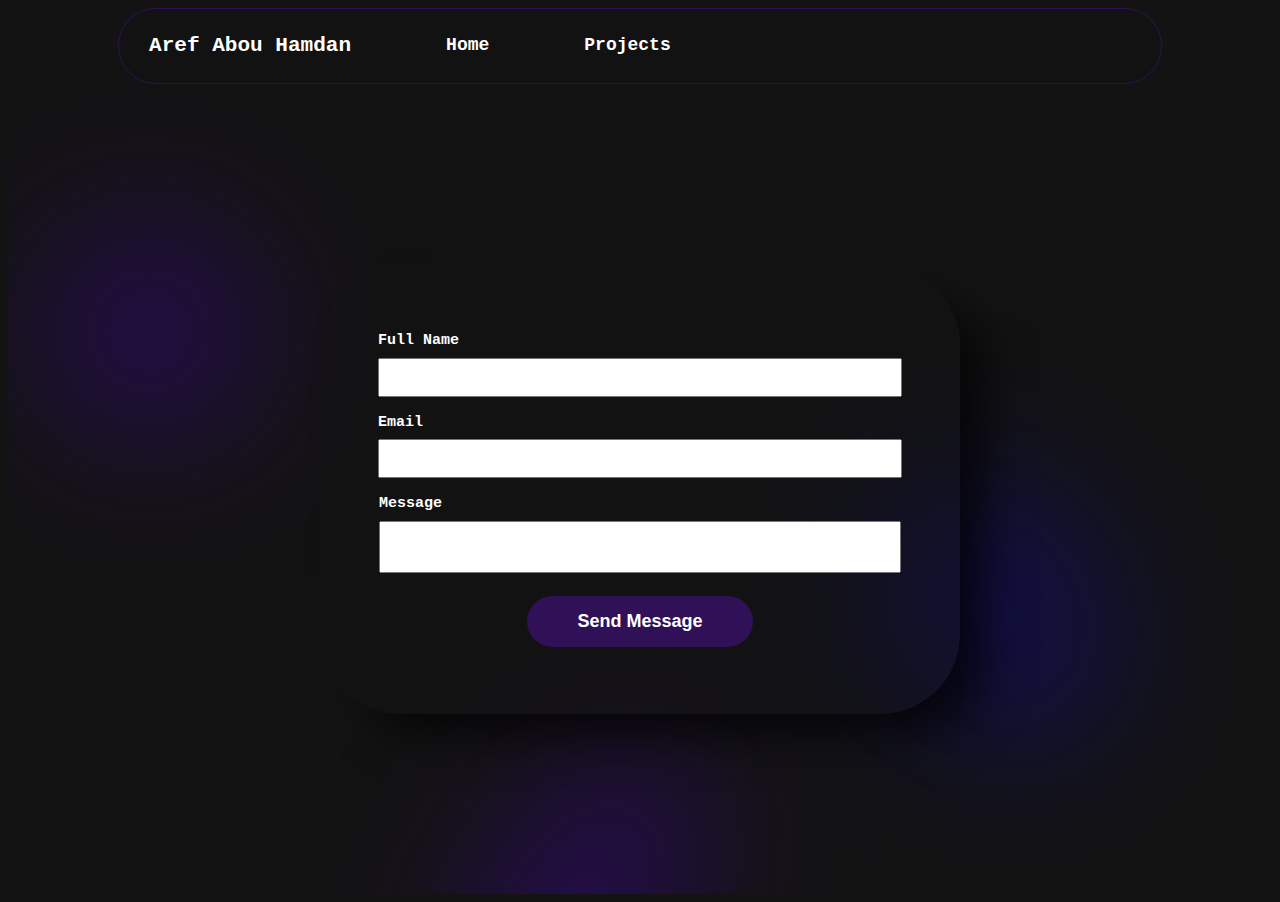
==== src/pages/contact-me.html @ b53ccc3f "Completed the contact page and finished the portfolio" ====
<!DOCTYPE html>
<html lang="en">
  <head>
    <meta charset="UTF-8" />
    <meta name="viewport" content="width=device-width, initial-scale=1.0" />
    <link
      rel="shortcut icon"
      href="..//images/favicon.ico"
      type="image/x-icon"
    />
    <link rel="stylesheet" href="../styles/index.css" />
    <title>Aref Abou Hamdan</title>
  </head>
  <navbar>
    <div class="nav-bar">
      <h3>Aref Abou Hamdan</h3>
      <a href="../../index.html">Home</a>
      <a href="../pages/projects.html">Projects</a>
    </div>
  </navbar>
  <body>
    <div class="contact-form">
      <form method="post">
        <div>
          <label for="name">Full Name</label>
          <input type="text" />
        </div>
        <div>
          <label for="email">Email</label>
          <input type="email" />
        </div>
        <div>
          <label for="message">Message</label>
          <textarea></textarea>
        </div>
        <button type="submit" class="button">Send Message</button>
      </form>
    </div>
  </body>
</html>
---- src/styles/index.css ----
html {
  font-size: 62.5%;
  overflow-x: hidden;
}

h1 {
  font-size: 8rem;
  line-height: 0.5rem;
}

h2 {
  font-size: 4rem;
  line-height: 0.5rem;
}

button {
  font-weight: bold;
  font-size: 1.8rem;
  border-radius: 3rem;
  border: none;
  color: #fff;
  background-color: #301158;
  padding: 1.5rem 5rem;
}

body {
  color: #fff;
  background-color: #131313;
  font-size: 1.5rem;
  line-height: 1.5;
  font-family: monospace
}

.nav-bar {
  font-size: 1.8rem;
  font-weight: bold;
  margin: 0 11rem;
  padding: 0 3rem;
  display: flex;
  align-items: center;
  gap: 9.5rem;
  background-color: #13131360;
  border: solid 1px #301158;
  border-radius: 5rem;
}

.nav-bar a {
  color: #fff;
  text-decoration: none;
}

.nav-bar button {
  margin-left: auto;
}

#background {
  position: absolute;
  margin-top: -10rem;
  z-index: -1;
}

.main {
  display: grid;
  grid-template-columns: repeat(2, 1fr);
  margin-bottom: 20rem;
}

.hero {
  display: flex;
  flex-direction: column;
  height: 80vh;
  justify-content: center;
  margin-left: 10rem;
}

#my-img {
  position: absolute;
  top: -0.5rem;
  right: 1rem;
  z-index: -1;
}

.about {
  display: grid;
  grid-template-columns: repeat(2, 1fr);
  background-image: url(../images/about-bg.png);
  background-position: center;
  height: 80vh;
}

.work-img {
  display: flex;
  justify-content: center;
  align-items: center;
}

.about-me {
  display: flex;
  flex-direction: column;
  justify-content: center;
}

.about-me p {
  width: 50rem;
  font-size: 2rem;
}

.title {
  margin-top: 10rem;
  text-align: center;
}

.projects {
  margin-top: 15rem;
  display: grid;
  grid-template-columns: repeat(2, 1fr);
  height: 50vh;
}

.projects img {
  width: 60rem;
  border: solid 1rem #301158;
  border-radius: 2rem;
}

.flex-box {
  display: flex;
  flex-direction: column;
  align-items: center;
}

.flex-box li {
  font-size: 2rem;
  width: 50rem;
}

.contact-form {
  height: 90vh;
  display: flex;
  justify-content: center;
  align-items: center;
  background-image: url(../images/contact-bg.png);
  background-size: cover;
}

.contact-form form {
  display: flex;
  flex-direction: column;
  justify-content: center;
  align-items: center;
  width: 50vw;
  height: 50vh;
  background-color: #13131360;
  border-radius: 8rem;
  box-shadow: 34px 29px 49px -11px rgba(0, 0, 0, 0.75);
}

.contact-form div {
  margin-bottom: 1.5rem;
}

.contact-form label {
  display: block;
  margin-bottom: 0.5rem;
  font-weight: bold;
}

.contact-form input,
.contact-form textarea {
  width: 50rem;
  padding: 10px;
  resize: none;
}
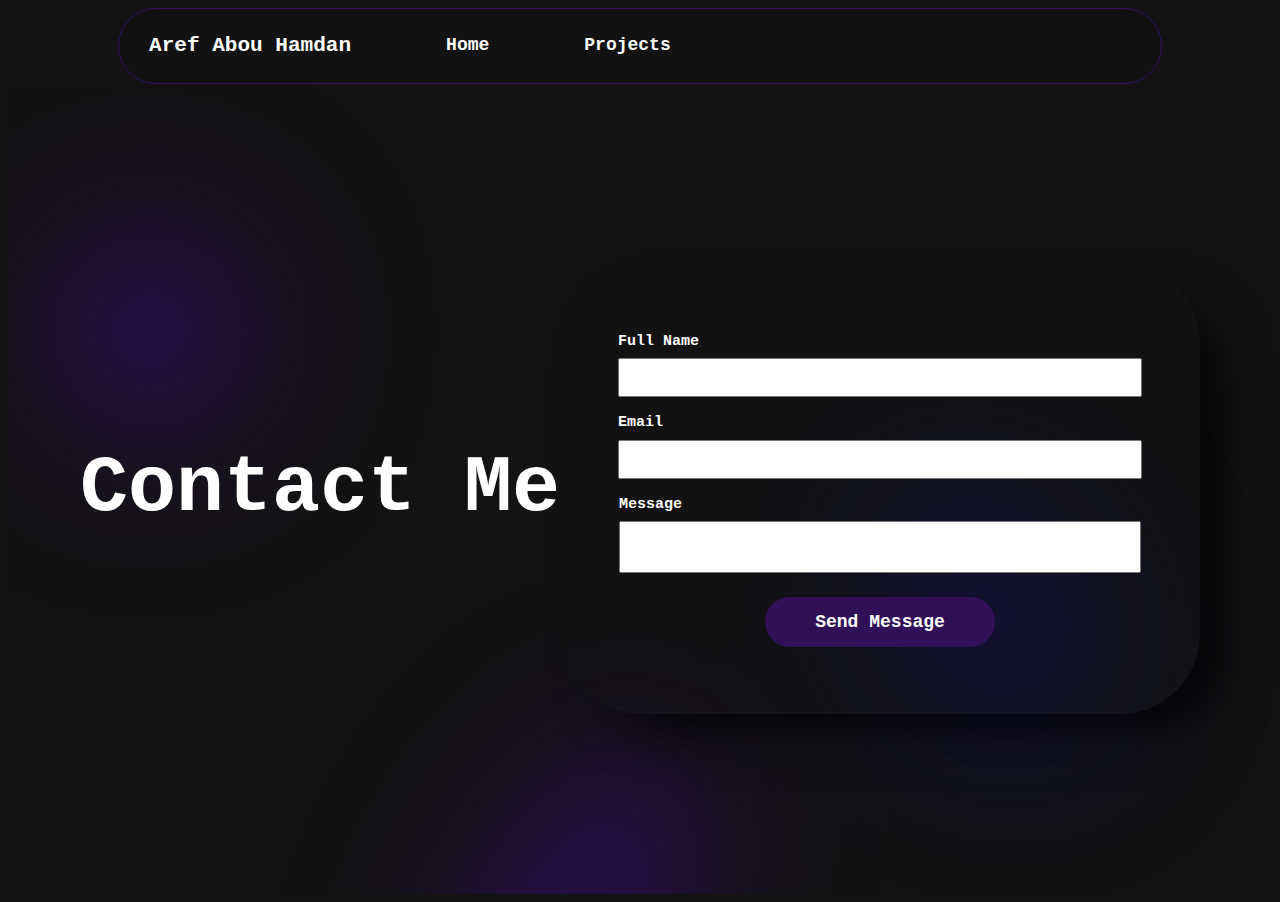
==== commit c6872f97: "Added skills section and footer" ====
--- a/src/pages/contact-me.html
+++ b/src/pages/contact-me.html
@@ -20,6 +20,7 @@
   </navbar>
   <body>
     <div class="contact-form">
+      <h1>Contact Me</h1>
       <form method="post">
         <div>
           <label for="name">Full Name</label>
--- a/src/styles/index.css
+++ b/src/styles/index.css
@@ -1,6 +1,7 @@
 html {
   font-size: 62.5%;
   overflow-x: hidden;
+  margin: 0;
 }
 
 h1 {
@@ -21,6 +22,7 @@
   color: #fff;
   background-color: #301158;
   padding: 1.5rem 5rem;
+  font-family: monospace;
 }
 
 body {
@@ -75,7 +77,7 @@
 
 #my-img {
   position: absolute;
-  top: -0.5rem;
+  top: -1.5rem;
   right: 1rem;
   z-index: -1;
 }
@@ -141,6 +143,10 @@
   align-items: center;
   background-image: url(../images/contact-bg.png);
   background-size: cover;
+}
+
+.contact-form h1{
+  text-align: center;
 }
 
 .contact-form form {
@@ -170,4 +176,43 @@
   width: 50rem;
   padding: 10px;
   resize: none;
+  color: #301158;
+}
+.skills{
+  margin: 15rem 10rem;
+}
+
+.skills-title{
+  display: flex;
+  gap: 10rem;
+}
+
+.skills-title img{
+  width: 50%;
+}
+
+.tech{
+  display: grid;
+  grid-template-columns: repeat(3, 1fr);
+}
+
+.tech p{
+  font-size: 3rem;
+}
+
+.footer{
+  display: flex;
+  align-items: center;
+  justify-content: center;
+  margin: 10rem;
+  height: 20vh;
+  width: 90vw;
+  gap: 20rem;
+  
+}
+
+.footer img{
+  width: 8rem;
+  background-color: #b21eb2;
+  border-radius: 5rem;
 }